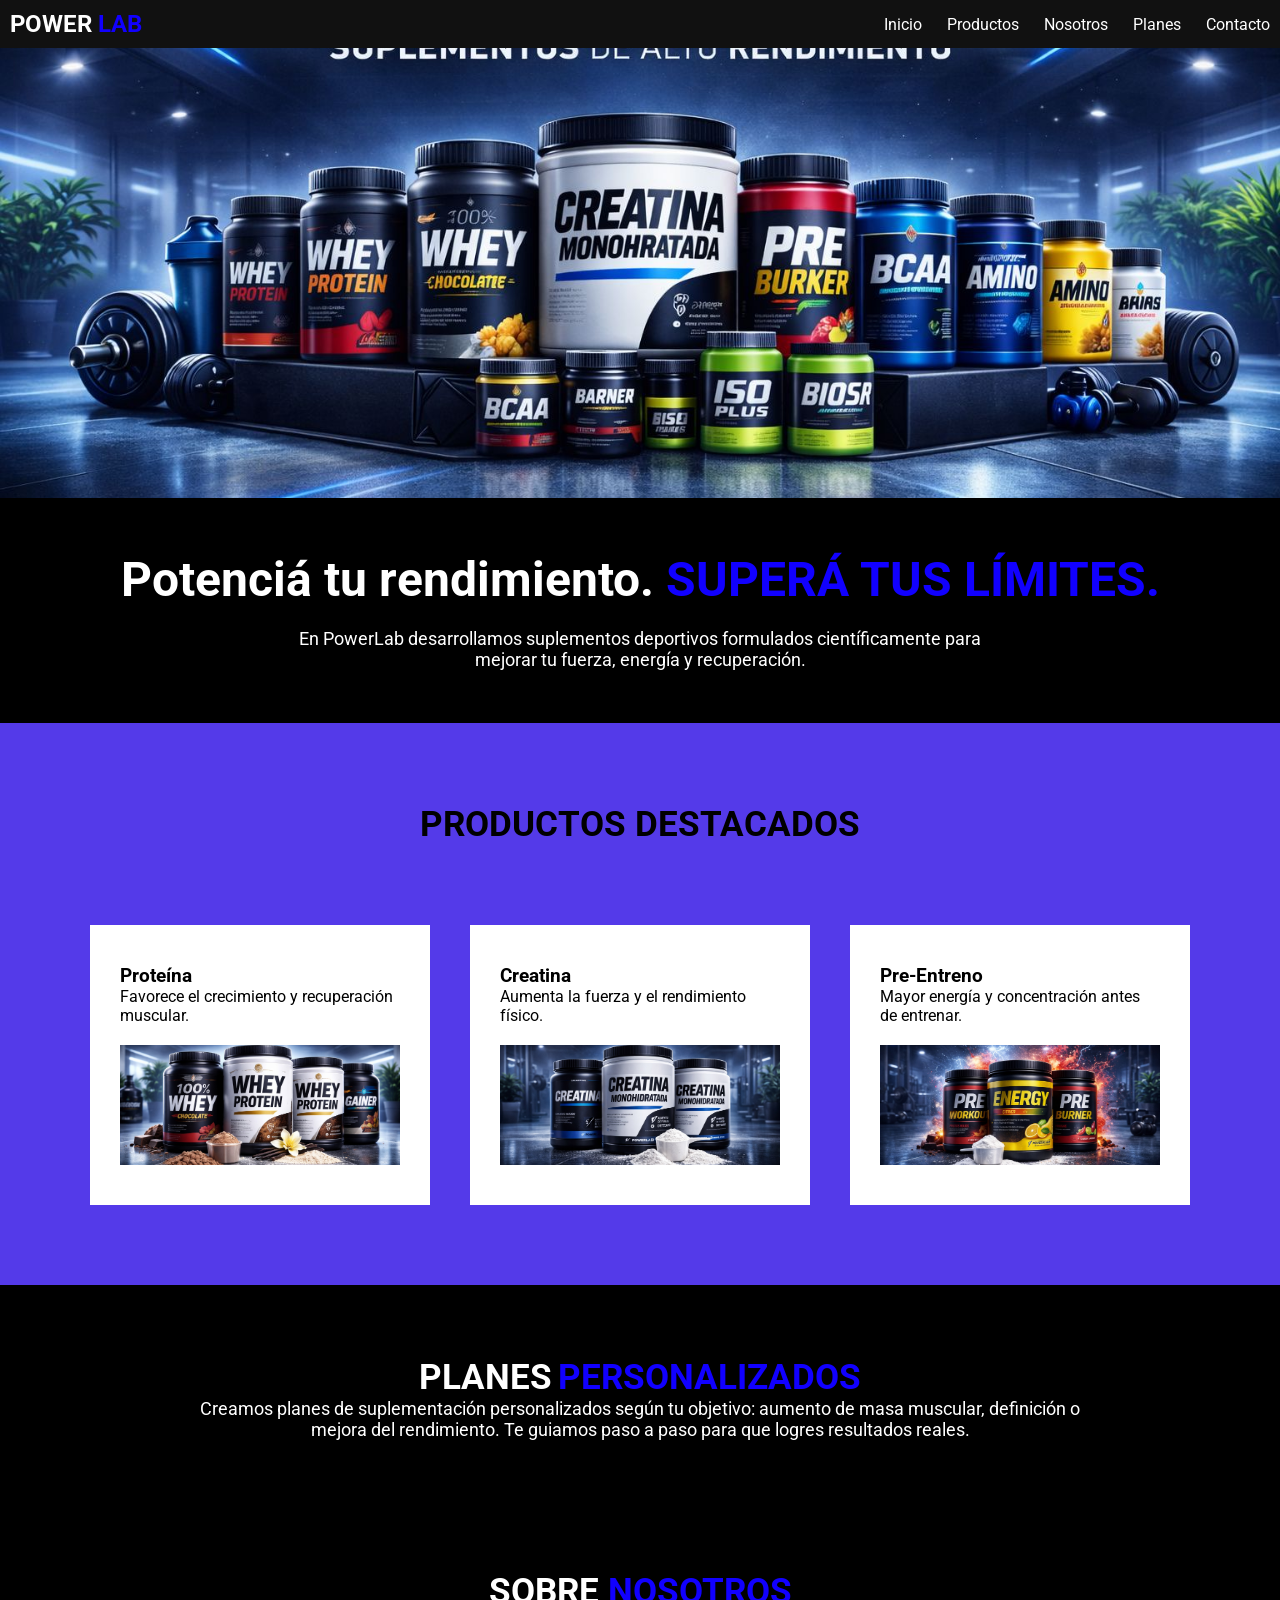
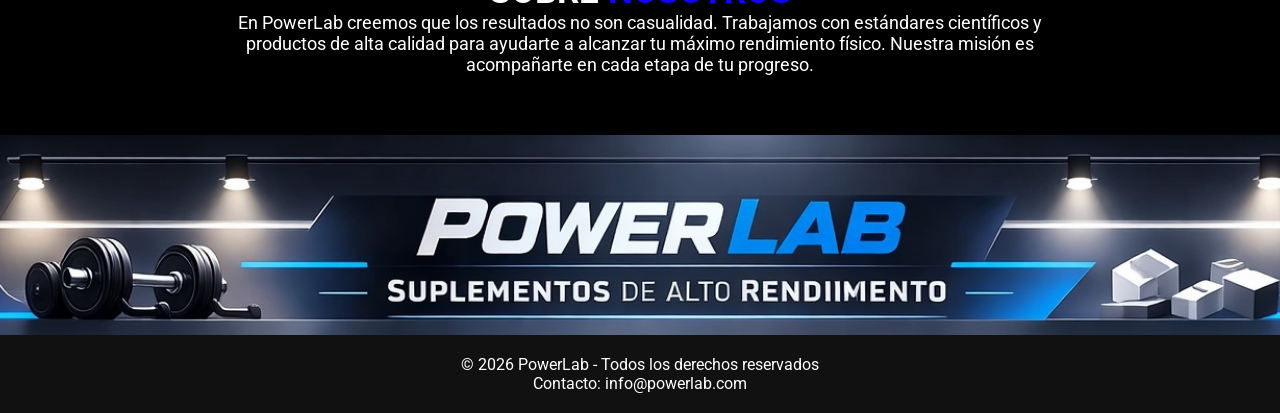
==== index.html @ 8f54d674 "Add files via upload" ====
<!DOCTYPE html>
<html lang="es">
<head>
    <meta charset="UTF-8">
    <meta name="viewport" content="width=device-width, initial-scale=1.0">
    <link rel="preconnect" href="https://fonts.googleapis.com">
    <link rel="preconnect" href="https://fonts.gstatic.com" crossorigin>
    <link rel="stylesheet" href="styles.css">
    <link href="https://fonts.googleapis.com/css2?family=Roboto:wght@300;400;700&display=swap" rel="stylesheet">
    

    <title>PowerLab</title>
</head>

<body>

    
    <header>
        <h2>
            <span class="index-h2-power">Power</span>
            <span class="index-h2-lab">Lab</span>
        </h2>

        <nav>
            <ul>
                <li><a href="#">Inicio</a></li>
                <li><a href="#">Productos</a></li>
                <li><a href="#">Nosotros</a></li>
                <li><a href="#">Planes</a></li>
                <li><a href="#">Contacto</a></li>
            </ul>
        </nav>
    </header>

    <main>

        
        <section class="banner-imagen">
            <img src="img/powerlab-nueva.jpeg" alt="Suplementos deportivos powerlab">

        </section>

        <section class="index-main">

            <h1>
                <span class="main-h1-potencia">Potenciá tu rendimiento.</span>
                <span class="main-h1-supera">Superá tus límites.</span>
            </h1>

            <p>
                En PowerLab desarrollamos suplementos deportivos formulados
                científicamente para mejorar tu fuerza, energía y recuperación.
            </p>

        </section>  
        
        <section class="productos">
    
    <h2 class="productos-titulo">Productos Destacados</h2>

    <article class="producto-card">
        <h3>Proteína</h3>
        <p>Favorece el crecimiento y recuperación muscular.</p>
        <img src="img/proteinas.jpeg" alt="Suplemento Proteico">
    </article>

    <article class="producto-card">
        <h3>Creatina</h3>
        <p>Aumenta la fuerza y el rendimiento físico.</p>
        <img src="img/creatinas.jpeg" alt="Suplemento Creatina">
    </article>

    <article class="producto-card">
        <h3>Pre-Entreno</h3>
        <p>Mayor energía y concentración antes de entrenar.</p>
        <img src="img/pre-entrenos.jpeg" alt="Suplemento Pre-Entreno">
    </article>

</section>

      
        <section class="planes">

            <h2><span class="planes-titulo-planes">Planes</span> 
                <span class="planes-titulo-personalizados">Personalizados</span>
            </h2>
            <p>
                Creamos planes de suplementación personalizados según tu objetivo:
aumento de masa muscular, definición o mejora del rendimiento.
Te guiamos paso a paso para que logres resultados reales.
            </p>
        </section>

        </main>

        
        <section class="planes">

            <h2><span class="planes-titulo-planes"> Sobre </span>
                <span class="planes-titulo-personalizados">Nosotros</span>
            </h2>

            <p>
                En PowerLab creemos que los resultados no son casualidad.
Trabajamos con estándares científicos y productos de alta calidad
para ayudarte a alcanzar tu máximo rendimiento físico.
Nuestra misión es acompañarte en cada etapa de tu progreso.
            </p>
        </section>
        <section class="footer-imagen">
            <img src="img/sobrenotros-powerlab.jpg" alt="Suplementos deportivos powerlab">

        </section>

    
    <footer>
        <p>© 2026 PowerLab - Todos los derechos reservados</p>
        <p>Contacto: info@powerlab.com</p>
    </footer>

</body>
</html>
---- styles.css ----
* {
    margin: 0;
    padding: 0; 
}
body {
    font-family: 'Roboto', sans-serif;
}

/* Estilo de header BANNER*/

.banner-imagen img {
    width: 100%;
    height: 450px;
    object-fit: cover;
    display: block;
    
}


.index-main {
    width: 100%;
    min-height: 25vh;              /* ocupa casi toda la pantalla */
    background-color: #000000;     
    
    display: flex;
    flex-direction: column;
    justify-content: center;       
    align-items: center;          
    text-align: center;
}




/* Estilo de header LOGO/TITULO*/
.index-h2-power, .index-h2-lab{
    text-transform: uppercase;
}
 .index-h2-power {
        color: #ffffff;
    }
    .index-h2-lab {
        color: #1100ff;
    }

 /* Estilo de header */
    header {
    display: flex;
    justify-content: space-between;
    align-items: center;
    padding: 10px 10px;
    background-color: #111;
   
}
/* Estilo del navegador*/
nav ul {
    list-style: none;   
    display: flex;      
    gap: 25px;          
}
nav a {
    text-decoration: none;
    color: #ffffff;
}

/* Estilo de MAIN*/

.main-h1-supera {
    text-transform: uppercase;
    color :#1100ff
    

}


.index-main h1 {
    font-size: 48px;
    margin-bottom: 20px;
    color: #ffffff;
}

.index-main p {
    font-size: 18px;
    max-width: 700px;
    color: #ffffff;
}

/* ESTILO DE PRODUCTOS MAIN*/
.productos {
    width: 100%;
    padding: 80px 0;
    background-color: #543ae9;

    display: flex;
    flex-wrap: wrap;
    justify-content: center;
    gap: 40px;
}


.productos-titulo {
    width: 100%;
    text-align: center;
    font-size: 2.2rem;
    margin-bottom: 40px;
    text-transform: uppercase;
}

/* Cards */
.producto-card {
    width: 280px;
    height: 220px;
    background-color: white;
    padding: 30px;
    

    display: flex;
    flex-direction: column;
    justify-content: center;

/* hace que las animaciones sean suaves , tiene relacion con el hover de abajo
    transition: 0.3s ease;
    */
}
.producto-card img {
    width: 100%;
    height: 120px;
    object-fit: cover;
    margin-top: 20px;
}
/* Efecto para mover las cards al pasar el mouse 
.producto-card:hover {
    transform: translateY(-8px);
    box-shadow: 0 15px 35px rgba(0,0,0,0.2);
}

*/
/* ESTILO PLANES */

.planes {
 width: 100%;
    min-height: 25vh;              /* ocupa casi toda la pantalla */
    background-color: #000000;     
    
    display: flex;
    flex-direction: column;
    justify-content: center;       
    align-items: center;          
    text-align: center;
}
.planes-titulo-planes,.planes-titulo-personalizados{
    text-transform: uppercase;
    font-size: 2.2rem;
}
.planes-titulo-planes{
color:#ffffff
} 
.planes-titulo-personalizados {
    
    color:#1100ff
}
.planes p{
     font-size: 18px;
    max-width: 880px;
    color:#ffffff
}

.footer-imagen img{
    width: 100%;
    height: 200px;
    object-fit: cover;
    display: block;

}

footer {

    width: 100%;
    padding:  20px 0;
    background-color: #111;
    text-align: center;
    color: #ffffff;

   
}
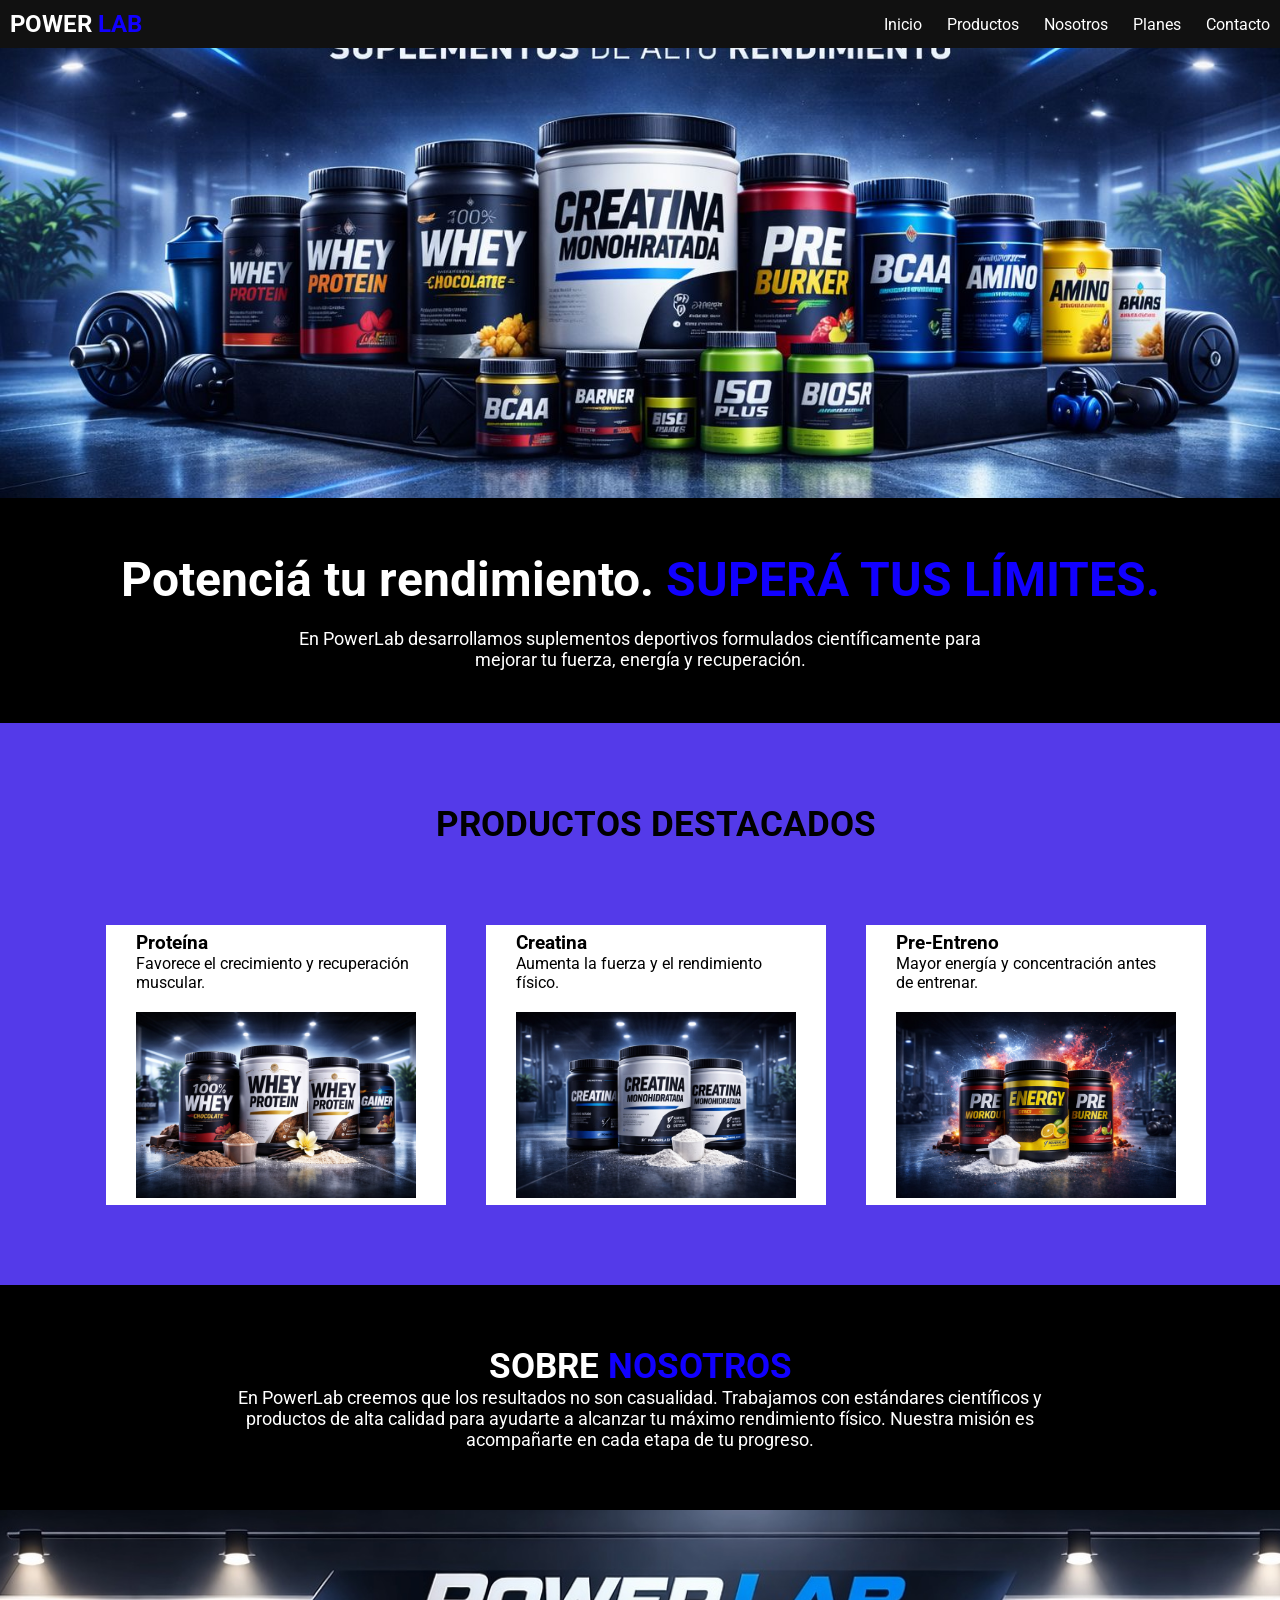
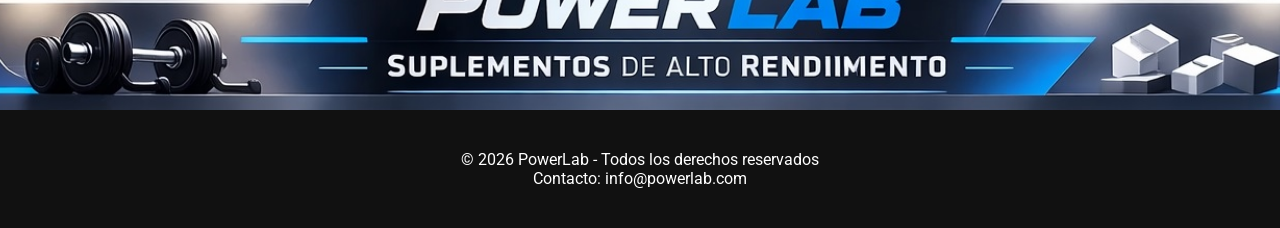
==== commit 0e9608b8: "Proyecto PowerLab finalizado con responsive y SASS" ====
--- a/index.html
+++ b/index.html
@@ -1,122 +1,111 @@
-<!DOCTYPE html>
-<html lang="es">
-<head>
-    <meta charset="UTF-8">
-    <meta name="viewport" content="width=device-width, initial-scale=1.0">
-    <link rel="preconnect" href="https://fonts.googleapis.com">
-    <link rel="preconnect" href="https://fonts.gstatic.com" crossorigin>
-    <link rel="stylesheet" href="styles.css">
-    <link href="https://fonts.googleapis.com/css2?family=Roboto:wght@300;400;700&display=swap" rel="stylesheet">
-    
-
-    <title>PowerLab</title>
-</head>
-
-<body>
-
-    
-    <header>
-        <h2>
-            <span class="index-h2-power">Power</span>
-            <span class="index-h2-lab">Lab</span>
-        </h2>
-
-        <nav>
-            <ul>
-                <li><a href="#">Inicio</a></li>
-                <li><a href="#">Productos</a></li>
-                <li><a href="#">Nosotros</a></li>
-                <li><a href="#">Planes</a></li>
-                <li><a href="#">Contacto</a></li>
-            </ul>
-        </nav>
-    </header>
-
-    <main>
-
-        
-        <section class="banner-imagen">
-            <img src="img/powerlab-nueva.jpeg" alt="Suplementos deportivos powerlab">
-
-        </section>
-
-        <section class="index-main">
-
-            <h1>
-                <span class="main-h1-potencia">Potenciá tu rendimiento.</span>
-                <span class="main-h1-supera">Superá tus límites.</span>
-            </h1>
-
-            <p>
-                En PowerLab desarrollamos suplementos deportivos formulados
-                científicamente para mejorar tu fuerza, energía y recuperación.
-            </p>
-
-        </section>  
-        
-        <section class="productos">
-    
-    <h2 class="productos-titulo">Productos Destacados</h2>
-
-    <article class="producto-card">
-        <h3>Proteína</h3>
-        <p>Favorece el crecimiento y recuperación muscular.</p>
-        <img src="img/proteinas.jpeg" alt="Suplemento Proteico">
-    </article>
-
-    <article class="producto-card">
-        <h3>Creatina</h3>
-        <p>Aumenta la fuerza y el rendimiento físico.</p>
-        <img src="img/creatinas.jpeg" alt="Suplemento Creatina">
-    </article>
-
-    <article class="producto-card">
-        <h3>Pre-Entreno</h3>
-        <p>Mayor energía y concentración antes de entrenar.</p>
-        <img src="img/pre-entrenos.jpeg" alt="Suplemento Pre-Entreno">
-    </article>
-
-</section>
-
-      
-        <section class="planes">
-
-            <h2><span class="planes-titulo-planes">Planes</span> 
-                <span class="planes-titulo-personalizados">Personalizados</span>
-            </h2>
-            <p>
-                Creamos planes de suplementación personalizados según tu objetivo:
-aumento de masa muscular, definición o mejora del rendimiento.
-Te guiamos paso a paso para que logres resultados reales.
-            </p>
-        </section>
-
-        </main>
-
-        
-        <section class="planes">
-
-            <h2><span class="planes-titulo-planes"> Sobre </span>
-                <span class="planes-titulo-personalizados">Nosotros</span>
-            </h2>
-
-            <p>
-                En PowerLab creemos que los resultados no son casualidad.
-Trabajamos con estándares científicos y productos de alta calidad
-para ayudarte a alcanzar tu máximo rendimiento físico.
-Nuestra misión es acompañarte en cada etapa de tu progreso.
-            </p>
-        </section>
-        <section class="footer-imagen">
-            <img src="img/sobrenotros-powerlab.jpg" alt="Suplementos deportivos powerlab">
-
-        </section>
-
-    
-    <footer>
-        <p>© 2026 PowerLab - Todos los derechos reservados</p>
-        <p>Contacto: info@powerlab.com</p>
-    </footer>
-
-</body>
+<!DOCTYPE html>
+<html lang="es">
+<head>
+    <meta charset="UTF-8">
+    <meta name="viewport" content="width=device-width, initial-scale=1.0">
+    <link rel="preconnect" href="https://fonts.googleapis.com">
+    <link rel="preconnect" href="https://fonts.gstatic.com" crossorigin>
+    <link rel="stylesheet" href="scss/main.css">
+    <link href="https://fonts.googleapis.com/css2?family=Roboto:wght@300;400;700&display=swap" rel="stylesheet">
+    
+
+    <title>PowerLab</title>
+</head>
+
+<body>
+
+    
+    <header>
+        <h2>
+            <span class="index-h2-power">Power</span>
+            <span class="index-h2-lab">Lab</span>
+        </h2>
+
+        <nav>
+            <ul>
+                <li><a href="index.html">Inicio</a></li>
+                <li><a href="Productos.html">Productos</a></li>
+                <li><a href="Nosotros.html">Nosotros</a></li>
+                <li><a href="Planes.html">Planes</a></li>
+                <li><a href="Contacto.html">Contacto</a></li>
+            </ul>
+        </nav>
+    </header>
+
+    <main>
+
+        
+        <section class="banner-imagen">
+            <img src="img/powerlab-nueva.jpeg" alt="Suplementos deportivos powerlab">
+
+        </section>
+
+        <section class="index-main">
+
+            <h1>
+                <span class="main-h1-potencia">Potenciá tu rendimiento.</span>
+                <span class="main-h1-supera">Superá tus límites.</span>
+            </h1>
+
+            <p>
+                En PowerLab desarrollamos suplementos deportivos formulados
+                científicamente para mejorar tu fuerza, energía y recuperación.
+            </p>
+
+        </section>  
+        
+        <section class="productos">
+    
+    <h2 class="productos-titulo">Productos Destacados</h2>
+
+    <article class="producto-card">
+        <h3>Proteína</h3>
+        <p>Favorece el crecimiento y recuperación muscular.</p>
+        <img src="img/proteinas.jpeg" alt="Suplemento Proteico">
+    </article>
+
+    <article class="producto-card">
+        <h3>Creatina</h3>
+        <p>Aumenta la fuerza y el rendimiento físico.</p>
+        <img src="img/creatinas.jpeg" alt="Suplemento Creatina">
+    </article>
+
+    <article class="producto-card">
+        <h3>Pre-Entreno</h3>
+        <p>Mayor energía y concentración antes de entrenar.</p>
+        <img src="img/pre-entrenos.jpeg" alt="Suplemento Pre-Entreno">
+    </article>
+
+</section>
+
+      
+        
+        </main>
+
+        
+        <section class="planes">
+
+            <h2><span class="planes-titulo-planes"> Sobre </span>
+                <span class="planes-titulo-personalizados">Nosotros</span>
+            </h2>
+
+            <p>
+                En PowerLab creemos que los resultados no son casualidad.
+Trabajamos con estándares científicos y productos de alta calidad
+para ayudarte a alcanzar tu máximo rendimiento físico.
+Nuestra misión es acompañarte en cada etapa de tu progreso.
+            </p>
+        </section>
+        <section class="footer-imagen">
+            <img src="img/sobrenotros-powerlab.jpg" alt="Suplementos deportivos powerlab">
+
+        </section>
+
+    
+    <footer>
+        <p>© 2026 PowerLab - Todos los derechos reservados</p>
+        <p>Contacto: info@powerlab.com</p>
+    </footer>
+
+</body>
 </html>
--- a/scss/main.css
+++ b/scss/main.css
@@ -0,0 +1,256 @@
+.index-h2-power,
+.index-h2-lab {
+  text-transform: uppercase;
+}
+
+.index-h2-power {
+  color: #ffffff;
+}
+
+.index-h2-lab {
+  color: #1100ff;
+}
+
+header {
+  display: flex;
+  justify-content: space-between;
+  align-items: center;
+  padding: 0.625rem;
+  background-color: #111;
+}
+
+nav ul {
+  list-style: none;
+  display: flex;
+  gap: 1.5625rem;
+}
+nav a {
+  text-decoration: none;
+  color: #ffffff;
+}
+
+.banner-imagen img {
+  width: 100%;
+  height: 28.125rem;
+  -o-object-fit: cover;
+     object-fit: cover;
+  display: block;
+}
+
+.index-main {
+  width: 100%;
+  min-height: 25vh;
+  background-color: #000000;
+  display: flex;
+  justify-content: center;
+  align-items: center;
+  flex-direction: column;
+  text-align: center;
+}
+
+.main-h1-supera {
+  text-transform: uppercase;
+  color: #1100ff;
+}
+
+.index-main h1 {
+  font-size: 3rem;
+  margin-bottom: 1.25rem;
+  color: #ffffff;
+}
+
+.index-main p {
+  font-size: 1.125rem;
+  max-width: 43.75rem;
+  color: #ffffff;
+}
+
+.productos {
+  width: 100%;
+  padding: 5rem 0;
+  background-color: #543ae9;
+  display: flex;
+  flex-wrap: wrap;
+  justify-content: center;
+  gap: 2.5rem;
+}
+
+.productos-titulo {
+  width: 100%;
+  text-align: center;
+  font-size: 2.2rem;
+  margin-bottom: 2.5rem;
+  text-transform: uppercase;
+}
+
+.producto-card {
+  width: 17.5rem;
+  height: 13.75rem;
+  background-color: #ffffff;
+  padding: 1.875rem;
+  display: flex;
+  flex-direction: column;
+  justify-content: center;
+  transition: 0.3s ease;
+  animation: aparecer 1s ease;
+}
+.producto-card img {
+  width: 100%;
+  height: 17.5rem;
+  -o-object-fit: cover;
+     object-fit: cover;
+  margin-top: 1.25rem;
+}
+.producto-card:hover {
+  transform: translateY(-0.5rem);
+  box-shadow: 0 15px 35px rgba(0, 0, 0, 0.2);
+}
+
+/* ANIMACION DE ENTRADA */
+@keyframes aparecer {
+  from {
+    opacity: 0;
+    transform: translateY(30px);
+  }
+  to {
+    opacity: 1;
+    transform: translateY(0);
+  }
+}
+.planes {
+  width: 100%;
+  min-height: 25vh;
+  background-color: #000000;
+  display: flex;
+  justify-content: center;
+  align-items: center;
+  flex-direction: column;
+  text-align: center;
+}
+.planes p {
+  font-size: 1.125rem;
+  max-width: 55rem;
+  color: #ffffff;
+}
+
+.planes-titulo-planes,
+.planes-titulo-personalizados {
+  text-transform: uppercase;
+  font-size: 2.2rem;
+}
+
+.planes-titulo-planes {
+  color: #ffffff;
+}
+
+.planes-titulo-personalizados {
+  color: #1100ff;
+}
+
+.footer-imagen img {
+  width: 100%;
+  height: 12.5rem;
+  -o-object-fit: cover;
+     object-fit: cover;
+  display: block;
+}
+
+footer {
+  width: 100%;
+  padding: 2.5rem 0;
+  background-color: #111;
+  text-align: center;
+  color: #ffffff;
+}
+
+/* ========================= */
+/* RESPONSIVE DESKTOP */
+/* ========================= */
+@media (min-width: 1024px) {
+  .productos {
+    padding: 5rem 1rem;
+  }
+  .producto-card {
+    width: 17.5rem;
+  }
+  .index-main h1 {
+    font-size: 3rem;
+  }
+}
+/* ========================= */
+/* RESPONSIVE TABLET */
+/* ========================= */
+@media (max-width: 768px) {
+  /* HEADER */
+  header {
+    flex-direction: column;
+    gap: 20px;
+    padding: 20px;
+  }
+  nav ul {
+    flex-direction: column;
+    align-items: center;
+    gap: 15px;
+  }
+  /* BANNER */
+  .banner-imagen img {
+    height: 250px;
+  }
+  /* TITULO PRINCIPAL */
+  .index-main h1 {
+    font-size: 2rem;
+    padding: 0 20px;
+  }
+  .index-main p {
+    font-size: 1rem;
+    padding: 0 20px;
+  }
+  /* PRODUCTOS */
+  .productos {
+    padding: 50px 20px;
+  }
+  .producto-card {
+    width: 90%;
+    height: auto;
+  }
+  .producto-card img {
+    height: 220px;
+  }
+  /* PLANES */
+  .planes {
+    padding: 40px 20px;
+  }
+  .planes p {
+    padding: 0 20px;
+  }
+  /* FOOTER */
+  footer {
+    padding: 30px 20px;
+  }
+}
+/* ========================= */
+/* RESPONSIVE CELULAR */
+/* ========================= */
+@media (max-width: 480px) {
+  .index-main h1 {
+    font-size: 1.7rem;
+  }
+  .productos-titulo {
+    font-size: 1.8rem;
+  }
+  .planes-titulo-planes,
+  .planes-titulo-personalizados {
+    font-size: 1.8rem;
+  }
+  nav a {
+    font-size: 0.95rem;
+  }
+}
+* {
+  margin: 0;
+  padding: 0;
+}
+
+body {
+  font-family: "Roboto", sans-serif;
+}/*# sourceMappingURL=main.css.map */
